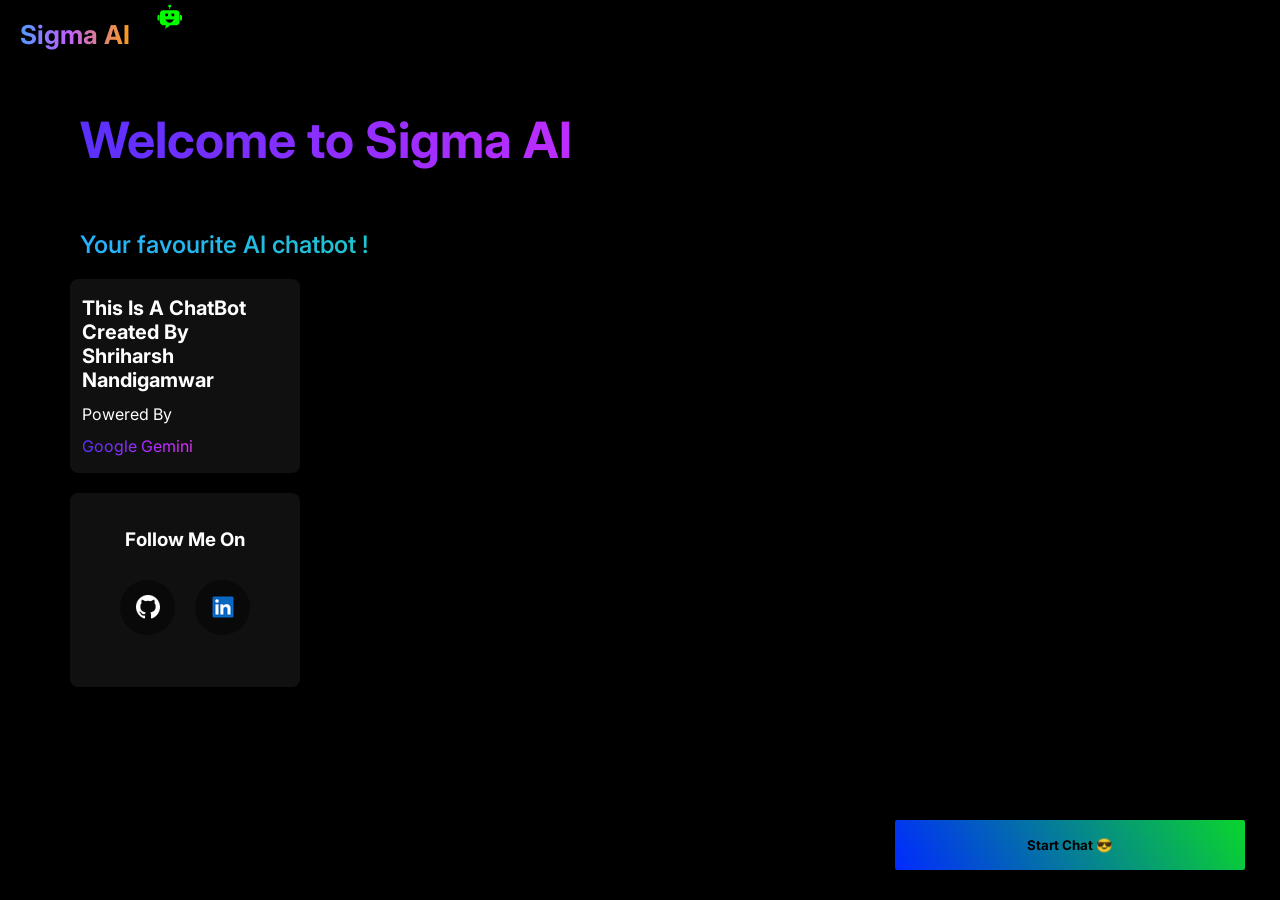
==== index.html @ 4eff1634 "index.html" ====
<!DOCTYPE html>
<html lang="en">
  <head>
    <meta charset="UTF-8" />
    <meta name="viewport" content="width=device-width,initial-scale=1.0" />
    <title>Sigma AI</title>
    <link rel="stylesheet" href="https://fonts.googleapis.com/css2?family=Material+Symbols+Outlined:opsz,wght,FILL,GRAD@48,400,0,0&family=Material+Symbols+Rounded:opsz,wght,FILL,GRAD@48,400,1,0" />
    <link rel="stylesheet" href="style.css" />
  </head>
  <body>
    <box1 class="AName">
      Sigma AI 
      </box1>
      <box2>
      <img src="img/Sigma AI.png" class="img">
      </box2>
      <h1 class="aTitle" style="translate: none; rotate: none; scale: none; transform: translate(0px, 0px); opacity: 1;">Welcome to Sigma AI  </h1>
    <h2 class="at" style="translate: none; rotate: none; scale: none; transform: translate(0px, 0px); opacity: 1;">Your favourite AI chatbot !</h2>
      <div class="card">
        <p class="heading">
          This is A ChatBot<br>
          Created By<br>
          Shriharsh Nandigamwar
        </p>
        <p>Powered By</p>
        <p class="g">Google Gemini</p>
      </div>
     <div class="card card2">
      <h3>Follow Me On</h3>
        <div class="icon">
          <a href="https://github.com/HarshNandigamwar" target="_blank">
             <img src="/img/GIt.png" alt="">
          </a>
          <a href="https://www.linkedin.com/in/shriharsh-nandigamwar-b106702b1?utm_source=share&utm_campaign=share_via&utm_content=profile&utm_medium=android_app" target="_blank">
          <img src="/img/li.png" alt="">
          </a>
        </div>
       </div>
    <button id="chatbot-toggler">
      <span><b>Start Chat 😎</b></span> 
       <span class="material-symbols-rounded">close</span> 
    </button>
    <div class="chatbot-popup">
          <div class="chat-header">
        <div class="header-info">
          <svg class="chatbot-logo" xmlns="http://www.w3.org/2000/svg" width="50" height="50" viewBox="0 0 1024 1024">
            <path
              d="M738.3 287.6H285.7c-59 0-106.8 47.8-106.8 106.8v303.1c0 59 47.8 106.8 106.8 106.8h81.5v111.1c0 .7.8 1.1 1.4.7l166.9-110.6 41.8-.8h117.4l43.6-.4c59 0 106.8-47.8 106.8-106.8V394.5c0-59-47.8-106.9-106.8-106.9zM351.7 448.2c0-29.5 23.9-53.5 53.5-53.5s53.5 23.9 53.5 53.5-23.9 53.5-53.5 53.5-53.5-23.9-53.5-53.5zm157.9 267.1c-67.8 0-123.8-47.5-132.3-109h264.6c-8.6 61.5-64.5 109-132.3 109zm110-213.7c-29.5 0-53.5-23.9-53.5-53.5s23.9-53.5 53.5-53.5 53.5 23.9 53.5 53.5-23.9 53.5-53.5 53.5zM867.2 644.5V453.1h26.5c19.4 0 35.1 15.7 35.1 35.1v121.1c0 19.4-15.7 35.1-35.1 35.1h-26.5zM95.2 609.4V488.2c0-19.4 15.7-35.1 35.1-35.1h26.5v191.3h-26.5c-19.4 0-35.1-15.7-35.1-35.1zM561.5 149.6c0 23.4-15.6 43.3-36.9 49.7v44.9h-30v-44.9c-21.4-6.5-36.9-26.3-36.9-49.7 0-28.6 23.3-51.9 51.9-51.9s51.9 23.3 51.9 51.9z"
            />
          </svg>
          <h2 class="logo-text">Sigma AI 😎</h2>
        </div>
        <button id="close-chatbot" class="material-symbols-rounded">keyboard_arrow_down</button>
      </div>
           <div class="chat-body">
        <div class="message bot-message">
          <svg class="bot-avatar" xmlns="http://www.w3.org/2000/svg" width="50" height="50" viewBox="0 0 1024 1024">
            <path
              d="M738.3 287.6H285.7c-59 0-106.8 47.8-106.8 106.8v303.1c0 59 47.8 106.8 106.8 106.8h81.5v111.1c0 .7.8 1.1 1.4.7l166.9-110.6 41.8-.8h117.4l43.6-.4c59 0 106.8-47.8 106.8-106.8V394.5c0-59-47.8-106.9-106.8-106.9zM351.7 448.2c0-29.5 23.9-53.5 53.5-53.5s53.5 23.9 53.5 53.5-23.9 53.5-53.5 53.5-53.5-23.9-53.5-53.5zm157.9 267.1c-67.8 0-123.8-47.5-132.3-109h264.6c-8.6 61.5-64.5 109-132.3 109zm110-213.7c-29.5 0-53.5-23.9-53.5-53.5s23.9-53.5 53.5-53.5 53.5 23.9 53.5 53.5-23.9 53.5-53.5 53.5zM867.2 644.5V453.1h26.5c19.4 0 35.1 15.7 35.1 35.1v121.1c0 19.4-15.7 35.1-35.1 35.1h-26.5zM95.2 609.4V488.2c0-19.4 15.7-35.1 35.1-35.1h26.5v191.3h-26.5c-19.4 0-35.1-15.7-35.1-35.1zM561.5 149.6c0 23.4-15.6 43.3-36.9 49.7v44.9h-30v-44.9c-21.4-6.5-36.9-26.3-36.9-49.7 0-28.6 23.3-51.9 51.9-51.9s51.9 23.3 51.9 51.9z"
            />
          </svg>
                <div class="message-text"> Hey there  <br /> How can I help you today? </div>
        </div>
      </div>
          <div class="chat-footer">
        <form action="#" class="chat-form">
          <textarea placeholder="Message  -.-" class="message-input" required></textarea>
          <div class="chat-controls">
            <button type="button" id="emoji-picker" class="material-symbols-outlined">sentiment_satisfied</button>
            <div class="file-upload-wrapper">
              <input type="file" accept="image/*" id="file-input" hidden />
              <img src="#" />
              <button type="button" id="file-upload" class="material-symbols-rounded">attach_file</button>
              <button type="button" id="file-cancel" class="material-symbols-rounded">close</button>
            </div>
            <button type="submit" id="send-message" class="material-symbols-rounded">arrow_upward</button>
          </div>
        </form>
      </div>
    </div>
       <script src="https://cdn.jsdelivr.net/npm/emoji-mart@latest/dist/browser.js"></script>
       <script src="script.js"></script>
    </body>
  </html>
---- style.css ----
/* Importing Google Fonts - Inter */
@import url('https://fonts.googleapis.com/css2?family=Inter:opsz,wght@14..32,100..900&display=swap');
* {
  margin: 0;
  padding: 0;
  box-sizing: border-box;
  font-family: "Inter", sans-serif;
}
div {
  display: block;
  unicode-bidi: isolate;
}

body {
  width: 100%;
  min-height: 100vh;
  color: white;
  background-color: rgb(0, 0, 0);
  
}
.AName{
font-size: 26px;
    font-weight: 700;
    background: linear-gradient(90deg, #28b0ff, #bf5fff, orange);
    -webkit-background-clip: text;
    background-clip: text;
    -webkit-text-fill-color: transparent;
    padding: 0 0 0 20px;
}
.aTitle {
  margin-top: 60px;
  margin-left: 80px;
  justify-content: center;
  font-size: 50px;
  background: linear-gradient(90deg, #5930ff, #d52cff, orange);
  -webkit-background-clip: text;
  background-clip: text;
  -webkit-text-fill-color: transparent;
}
.g{
  background: linear-gradient(90deg, #5930ff, #d52cff, rgb(238, 147, 1));
  -webkit-background-clip: text;
  background-clip: text;
  -webkit-text-fill-color: transparent;
}
.at {
  justify-content: center;
  margin-top: 60px;
  margin-left: 80px;
  font-weight: 550;
  background: linear-gradient(90deg, #28b0ff, #0f3);
  -webkit-background-clip: text;
  background-clip: text;
  -webkit-text-fill-color: transparent;
}
.card {
  margin-left: 70px;
  margin-top: 20px;
  position:none;
  width: 230px;
  height: 194px;
  background-color: #131212e6;
  display: flex;
  flex-direction: column;
  justify-content: end;
  padding: 12px;
  gap: 12px;
  border-radius: 8px;
  cursor: pointer;
  color: #fff;
  justify-content: center;
  transition: all 0.2s linear;
}
.card:hover{
  box-shadow: 0px 0px 80px  orange;
  transform: scale(1.2);
}
.heading {
  font-size: 20px;
  text-transform: capitalize;
  font-weight: 700;
}
.card2 {
  margin-top: 20px;
  display: flex;
  text-align: center;
  justify-content: center;
  align-items: center;
  transition: all 0.2s linear;
}
.icon{
  border-radius: 5px;
  display: flex;
  justify-content: center;
  align-items: center;
  height: 10vh;
  width: 20vh;
}
.card2:hover{
  box-shadow: 0px 0px 80px rgb(0, 0, 233);
  transform: scale(1.2);
}
a{
  height:55px;
  width: 55px;
  background-color: rgba(0, 0, 0, 0.457);
  border-radius: 50px;
  text-align: center;
  margin: 10px;
  line-height: 10px;
}
a img{
  margin-top: 15px;
  transition: all 0.3s linear;
} 
a:hover img{
  box-shadow: 2px white;
  transform: scale(1.3);
}
a:hover{
  box-shadow:0 0 80px rgb(255, 255, 255);
}
#chatbot-toggler {
  position:fixed;
  bottom: 30px;
  right: 35px;
  border:none;
  height: 50px;
  width: 350px;
  margin-left: 20px;
  display: flex;
  cursor: pointer;
  align-items: center;
  justify-content: center;
  border-radius: 2px;
  background: linear-gradient(60deg,rgb(0, 42, 255), rgb(10, 213, 44));
  transition: all 0.4s ease;
} 
#chatbot-toggler:hover
{
  box-shadow: 0 0 80px rgb(17, 248, 0);
  transform: scale(1.2);
}
 
 #chatbot-toggler span {
  color: #000000;
  position: absolute;
} 
 #chatbot-toggler span:last-child,
body.show-chatbot #chatbot-toggler span:first-child {
  opacity: 0;
}
body.show-chatbot #chatbot-toggler span:last-child {
  opacity: 1;
} 
.chatbot-popup {
  position:fixed;
  right: 35px;
  bottom: 90px;
  width: 420px;
   overflow: hidden;  
  background-color: #000000;
  border-radius: 10px;
  opacity: 0;
  pointer-events: none;
  transform: scale(0.5);
  transform-origin: bottom right;
  transition: all 0.3s ease;
}
body.show-chatbot .chatbot-popup {
  opacity: 1;
  pointer-events: auto;
  transform: scale(1);
}
.chat-header {
  display: flex;
  align-items: center;
  border-radius: 10px;
  padding: 15px 22px;
  background: linear-gradient(60deg,rgb(2, 44, 255), rgb(255, 3, 53));
  justify-content: space-between;
}
.chat-header .header-info {
  display: flex;
  gap: 10px;
  align-items: center;
}
.header-info .chatbot-logo {
  width: 35px;
  height: 35px;
  padding: 6px;
  fill: #00f735;
  flex-shrink: 0;
  background: #000000;
  border-radius: 30%;
}
.header-info .logo-text {
  color:rgb(38, 255, 0);
  font-weight: 600;
  font-size: 1.31rem;
  letter-spacing: 0.02rem;
}
.chat-header #close-chatbot {
  border: none;
  color: #ffffff;
  height: 40px;
  width: 40px;
  font-size: 1.9rem;
  margin-right: -10px;
  padding-top: 2px;
  cursor: pointer;
  border-radius: 50%;
  background: none;
  transition: 0.2s ease;
}
.chat-header #close-chatbot:hover {
  background: #ff0000;
}
.chat-body {
  padding: 25px 22px;
  gap: 20px;
  display: flex;
  height: 460px;
  overflow-y: auto;
  margin-bottom: 82px;
  flex-direction: column;
  scrollbar-width: thin;
  scrollbar-color: #ccccf5 transparent;
}
.chat-body,
.chat-form .message-input:hover {
  scrollbar-color: #ccccf5 transparent;
}
.chat-body .message {
  display: flex;
  gap: 11px;
  align-items: center;
}
.chat-body .message .bot-avatar {
  width: 35px;
  height: 35px;
  padding: 6px;
  fill: #04fb00;
  flex-shrink: 0;
  margin-bottom: 2px;
  align-self: flex-end;
  border-radius: 50%;
  background: #000000;
  
}

.chat-body .message .message-text {
  padding: 12px 16px;
  max-width: 75%;
  color: #ffffff;
  font-size: 0.95rem;
}
.chat-body .bot-message.thinking .message-text {
  padding: 2px 16px;
}
.chat-body .bot-message .message-text {
  background: #353737;
  border-radius: 13px 13px 13px 3px;
}
.chat-body .user-message {
  flex-direction: column;
  align-items: flex-end;
}
.chat-body .user-message .message-text {
  color: #fff;
  background: #5350C4;
  border-radius: 13px 13px 3px 13px;
}
.chat-body .user-message .attachment {
  width: 50%;
  margin-top: -7px;
  border-radius: 13px 3px 13px 13px;
}
.chat-body .bot-message .thinking-indicator {
  display: flex;
  gap: 4px;
  padding-block: 15px;
}
.chat-body .bot-message .thinking-indicator .dot {
  height: 7px;
  width: 7px;
  opacity: 0.7;
  border-radius: 50%;
  background: #00fe3b;
  animation: dotPulse 1.8s ease-in-out infinite;
}
.chat-body .bot-message .thinking-indicator .dot:nth-child(1) {
  animation-delay: 0.2s;
}
.chat-body .bot-message .thinking-indicator .dot:nth-child(2) {
  animation-delay: 0.3s;
}
.chat-body .bot-message .thinking-indicator .dot:nth-child(3) {
  animation-delay: 0.4s;
}
@keyframes dotPulse {
  0%,
  44% {
    transform: translateY(0);
  }
  28% {
    opacity: 0.4;
    transform: translateY(-4px);
  }
  44% {
    opacity: 0.2;
  }
}
.chat-footer {
  position: absolute;
  bottom: 0;
  width: 100%;
  background: linear-gradient(60deg, rgb(255, 0, 51),rgb(0, 42, 255));
  padding: 15px 22px 20px;
}
.chat-footer .chat-form {
  display: flex;
  align-items: center;
  position: relative;
  background: #ffffff;
  border-radius: 32px;
  outline: 1px solid #ffffff;
  box-shadow: 0 0 8px rgba(0, 0, 0, 0.06);
  transition: 0s ease, border-radius 0s;
}
.chat-form:focus-within {
  outline: 2px solid #2a25b3;
}
.chat-form .message-input {
  width: 100%;
  height: 47px;
  outline: none;
  resize: none;
  border: none;
  max-height: 180px;
  scrollbar-width: thin;
  border-radius: inherit;
  font-size: 0.95rem;
  padding: 14px 0 12px 18px;
  scrollbar-color: transparent transparent;
}
.chat-form .chat-controls {
  gap: 3px;
  height: 47px;
  display: flex;
  padding-right: 6px;
  align-items: center;
  align-self: flex-end;
}
.chat-form .chat-controls button {
  height: 35px;
  width: 35px;
  border: none;
  cursor: pointer;
  color: #000000;
  border-radius: 50%;
  font-size: 1.15rem;
  background: none;
  transition: 0.2s ease;
}
.chat-form .chat-controls button:hover,
body.show-emoji-picker .chat-controls #emoji-picker {
  color: #3d39ac;
  background: #f1f1ff;
}
.chat-form .chat-controls #send-message {
  color: #fff;
  display: none;
  background: #5350C4;
}
.chat-form .chat-controls #send-message:hover {
  background: #00ff1a;
}
.chat-form .message-input:valid~.chat-controls #send-message {
  display: block;
}
.chat-form .file-upload-wrapper {
  position: relative;
  height: 35px;
  width: 35px;
}
.chat-form .file-upload-wrapper :where(button, img) {
  position: absolute;
}
.chat-form .file-upload-wrapper img {
  height: 100%;
  width: 100%;
  object-fit: cover;
  border-radius: 50%;
}
.chat-form .file-upload-wrapper #file-cancel {
  color: #ff0000;
  background: #fff;
}
.chat-form .file-upload-wrapper :where(img, #file-cancel),
.chat-form .file-upload-wrapper.file-uploaded #file-upload {
  display: none;
}
.chat-form .file-upload-wrapper.file-uploaded img,
.chat-form .file-upload-wrapper.file-uploaded:hover #file-cancel {
  display: block;
}
em-emoji-picker {
  position: absolute;
  left: 50%;
  top: -337px;
  width: 100%;
  max-width: 350px;
  visibility: hidden;
  max-height: 330px;
  transform: translateX(-50%);
}
body.show-emoji-picker em-emoji-picker {
  visibility: visible;
}
/* Responsive media query for mobile screens */
@media (max-width: 520px) {
  #chatbot-toggler {
    right: 20px;
    bottom: 20px;
  }
  .chatbot-popup {
    right: 0;
    bottom: 0;
    height: 100%;
    border-radius: 0;
    width: 100%;
  }
  .chatbot-popup .chat-header {
    padding: 12px 15px;
  }
  .chat-body {
    height: calc(90% - 55px);
    padding: 25px 15px;
  }
  .chat-footer {
    padding: 10px 15px 15px;
  }
  .chat-form .file-upload-wrapper.file-uploaded #file-cancel {
    opacity: 0;
  }
}
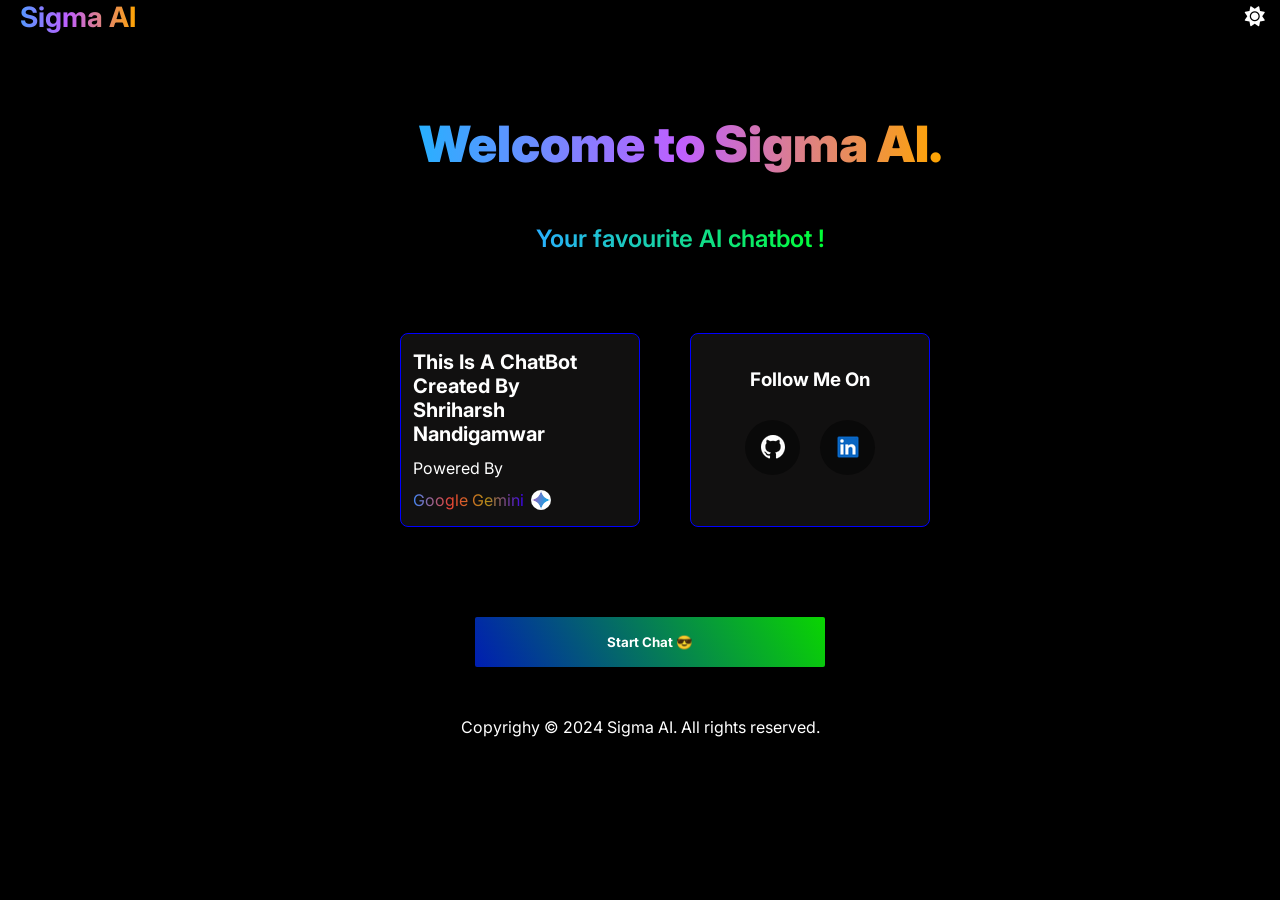
==== commit 2ba2e2ab: "Sigma AI V-2 better style" ====
--- a/index.html
+++ b/index.html
@@ -1,84 +1,165 @@
-<!DOCTYPE html>
-<html lang="en">
-  <head>
-    <meta charset="UTF-8" />
-    <meta name="viewport" content="width=device-width,initial-scale=1.0" />
-    <title>Sigma AI</title>
-    <link rel="stylesheet" href="https://fonts.googleapis.com/css2?family=Material+Symbols+Outlined:opsz,wght,FILL,GRAD@48,400,0,0&family=Material+Symbols+Rounded:opsz,wght,FILL,GRAD@48,400,1,0" />
-    <link rel="stylesheet" href="style.css" />
-  </head>
-  <body>
-    <box1 class="AName">
-      Sigma AI 
-      </box1>
-      <box2>
-      <img src="img/Sigma AI.png" class="img">
-      </box2>
-      <h1 class="aTitle" style="translate: none; rotate: none; scale: none; transform: translate(0px, 0px); opacity: 1;">Welcome to Sigma AI  </h1>
-    <h2 class="at" style="translate: none; rotate: none; scale: none; transform: translate(0px, 0px); opacity: 1;">Your favourite AI chatbot !</h2>
-      <div class="card">
-        <p class="heading">
-          This is A ChatBot<br>
-          Created By<br>
-          Shriharsh Nandigamwar
-        </p>
-        <p>Powered By</p>
-        <p class="g">Google Gemini</p>
-      </div>
-     <div class="card card2">
-      <h3>Follow Me On</h3>
-        <div class="icon">
-          <a href="https://github.com/HarshNandigamwar" target="_blank">
-             <img src="/img/GIt.png" alt="">
-          </a>
-          <a href="https://www.linkedin.com/in/shriharsh-nandigamwar-b106702b1?utm_source=share&utm_campaign=share_via&utm_content=profile&utm_medium=android_app" target="_blank">
-          <img src="/img/li.png" alt="">
-          </a>
-        </div>
-       </div>
-    <button id="chatbot-toggler">
-      <span><b>Start Chat 😎</b></span> 
-       <span class="material-symbols-rounded">close</span> 
-    </button>
-    <div class="chatbot-popup">
-          <div class="chat-header">
-        <div class="header-info">
-          <svg class="chatbot-logo" xmlns="http://www.w3.org/2000/svg" width="50" height="50" viewBox="0 0 1024 1024">
-            <path
-              d="M738.3 287.6H285.7c-59 0-106.8 47.8-106.8 106.8v303.1c0 59 47.8 106.8 106.8 106.8h81.5v111.1c0 .7.8 1.1 1.4.7l166.9-110.6 41.8-.8h117.4l43.6-.4c59 0 106.8-47.8 106.8-106.8V394.5c0-59-47.8-106.9-106.8-106.9zM351.7 448.2c0-29.5 23.9-53.5 53.5-53.5s53.5 23.9 53.5 53.5-23.9 53.5-53.5 53.5-53.5-23.9-53.5-53.5zm157.9 267.1c-67.8 0-123.8-47.5-132.3-109h264.6c-8.6 61.5-64.5 109-132.3 109zm110-213.7c-29.5 0-53.5-23.9-53.5-53.5s23.9-53.5 53.5-53.5 53.5 23.9 53.5 53.5-23.9 53.5-53.5 53.5zM867.2 644.5V453.1h26.5c19.4 0 35.1 15.7 35.1 35.1v121.1c0 19.4-15.7 35.1-35.1 35.1h-26.5zM95.2 609.4V488.2c0-19.4 15.7-35.1 35.1-35.1h26.5v191.3h-26.5c-19.4 0-35.1-15.7-35.1-35.1zM561.5 149.6c0 23.4-15.6 43.3-36.9 49.7v44.9h-30v-44.9c-21.4-6.5-36.9-26.3-36.9-49.7 0-28.6 23.3-51.9 51.9-51.9s51.9 23.3 51.9 51.9z"
-            />
-          </svg>
-          <h2 class="logo-text">Sigma AI 😎</h2>
-        </div>
-        <button id="close-chatbot" class="material-symbols-rounded">keyboard_arrow_down</button>
-      </div>
-           <div class="chat-body">
-        <div class="message bot-message">
-          <svg class="bot-avatar" xmlns="http://www.w3.org/2000/svg" width="50" height="50" viewBox="0 0 1024 1024">
-            <path
-              d="M738.3 287.6H285.7c-59 0-106.8 47.8-106.8 106.8v303.1c0 59 47.8 106.8 106.8 106.8h81.5v111.1c0 .7.8 1.1 1.4.7l166.9-110.6 41.8-.8h117.4l43.6-.4c59 0 106.8-47.8 106.8-106.8V394.5c0-59-47.8-106.9-106.8-106.9zM351.7 448.2c0-29.5 23.9-53.5 53.5-53.5s53.5 23.9 53.5 53.5-23.9 53.5-53.5 53.5-53.5-23.9-53.5-53.5zm157.9 267.1c-67.8 0-123.8-47.5-132.3-109h264.6c-8.6 61.5-64.5 109-132.3 109zm110-213.7c-29.5 0-53.5-23.9-53.5-53.5s23.9-53.5 53.5-53.5 53.5 23.9 53.5 53.5-23.9 53.5-53.5 53.5zM867.2 644.5V453.1h26.5c19.4 0 35.1 15.7 35.1 35.1v121.1c0 19.4-15.7 35.1-35.1 35.1h-26.5zM95.2 609.4V488.2c0-19.4 15.7-35.1 35.1-35.1h26.5v191.3h-26.5c-19.4 0-35.1-15.7-35.1-35.1zM561.5 149.6c0 23.4-15.6 43.3-36.9 49.7v44.9h-30v-44.9c-21.4-6.5-36.9-26.3-36.9-49.7 0-28.6 23.3-51.9 51.9-51.9s51.9 23.3 51.9 51.9z"
-            />
-          </svg>
-                <div class="message-text"> Hey there  <br /> How can I help you today? </div>
-        </div>
-      </div>
-          <div class="chat-footer">
-        <form action="#" class="chat-form">
-          <textarea placeholder="Message  -.-" class="message-input" required></textarea>
-          <div class="chat-controls">
-            <button type="button" id="emoji-picker" class="material-symbols-outlined">sentiment_satisfied</button>
-            <div class="file-upload-wrapper">
-              <input type="file" accept="image/*" id="file-input" hidden />
-              <img src="#" />
-              <button type="button" id="file-upload" class="material-symbols-rounded">attach_file</button>
-              <button type="button" id="file-cancel" class="material-symbols-rounded">close</button>
-            </div>
-            <button type="submit" id="send-message" class="material-symbols-rounded">arrow_upward</button>
-          </div>
-        </form>
-      </div>
-    </div>
-       <script src="https://cdn.jsdelivr.net/npm/emoji-mart@latest/dist/browser.js"></script>
-       <script src="script.js"></script>
-    </body>
-  </html>
+<!DOCTYPE html>
+
+<html lang="en">
+  <head>
+    <meta charset="UTF-8" />
+    <meta name="viewport" content="width=device-width, initial-scale=1.0" />
+    <title>Sigma AI</title>
+    <!-- Linking Google fonts for icons -->
+    <link
+      rel="stylesheet"
+      href="https://fonts.googleapis.com/css2?family=Material+Symbols+Outlined:opsz,wght,FILL,GRAD@48,400,0,0&family=Material+Symbols+Rounded:opsz,wght,FILL,GRAD@48,400,1,0"
+    />
+    <link
+      rel="stylesheet"
+      href="https://cdnjs.cloudflare.com/ajax/libs/font-awesome/6.7.2/css/all.min.css"
+    />
+    <link rel="stylesheet" href="style.css" />
+  </head>
+  <body>
+    <div class="head">
+      <box1 class="AName"> Sigma AI </box1>
+      <div class="themes">
+        <button id="mode">
+          <div class="mode-icon1">
+            <i class="fa-solid fa-sun"></i>
+          </div>
+          <div class="mode-icon2">
+            <i class="fa-solid fa-moon"></i>
+          </div>
+        </button>
+      </div>
+    </div>
+
+    <div class="d1"><h1 class="aTitle">Welcome to Sigma AI.</h1></div>
+
+    <div class="d2"><h2 class="at">Your favourite AI chatbot !</h2></div>
+
+    <div class="main">
+      <div class="card1">
+        <p class="heading">
+          This is A ChatBot<br />
+          Created By<br />
+          Shriharsh Nandigamwar
+        </p>
+        <p>Powered By</p>
+        <div class="g1">
+          <p class="g">Google Gemini</p>
+          <img class="Gimg" src="./img/Gemini img.jpg" alt=" Gemini img" />
+        </div>
+      </div>
+
+      <div class="card1 card2">
+        <h3>Follow Me On</h3>
+        <div class="icon">
+          <a href="https://github.com/HarshNandigamwar" target="_blank">
+            <img src="/img/GIt.png" alt="" />
+          </a>
+          <a
+            href="https://www.linkedin.com/in/shriharsh-nandigamwar-b106702b1?utm_source=share&utm_campaign=share_via&utm_content=profile&utm_medium=android_app"
+            target="_blank"
+          >
+            <img src="/img/li.png" alt="" />
+          </a>
+        </div>
+      </div>
+    </div>
+
+    <div class="chatBtn">
+      <button id="chatbot-toggler">
+        <span><b>Start Chat 😎</b></span>
+        <span class="material-symbols-rounded">close</span>
+      </button>
+    </div>
+    <footer>Copyrighy &copy; 2024 Sigma AI. All rights reserved.</footer>
+
+    <div class="chatbot-popup">
+      <!-- Chatbot Header -->
+      <div class="chat-header">
+        <div class="header-info">
+          <svg
+            class="chatbot-logo"
+            xmlns="http://www.w3.org/2000/svg"
+            width="50"
+            height="50"
+            viewBox="0 0 1024 1024"
+          >
+            <path
+              d="M738.3 287.6H285.7c-59 0-106.8 47.8-106.8 106.8v303.1c0 59 47.8 106.8 106.8 106.8h81.5v111.1c0 .7.8 1.1 1.4.7l166.9-110.6 41.8-.8h117.4l43.6-.4c59 0 106.8-47.8 106.8-106.8V394.5c0-59-47.8-106.9-106.8-106.9zM351.7 448.2c0-29.5 23.9-53.5 53.5-53.5s53.5 23.9 53.5 53.5-23.9 53.5-53.5 53.5-53.5-23.9-53.5-53.5zm157.9 267.1c-67.8 0-123.8-47.5-132.3-109h264.6c-8.6 61.5-64.5 109-132.3 109zm110-213.7c-29.5 0-53.5-23.9-53.5-53.5s23.9-53.5 53.5-53.5 53.5 23.9 53.5 53.5-23.9 53.5-53.5 53.5zM867.2 644.5V453.1h26.5c19.4 0 35.1 15.7 35.1 35.1v121.1c0 19.4-15.7 35.1-35.1 35.1h-26.5zM95.2 609.4V488.2c0-19.4 15.7-35.1 35.1-35.1h26.5v191.3h-26.5c-19.4 0-35.1-15.7-35.1-35.1zM561.5 149.6c0 23.4-15.6 43.3-36.9 49.7v44.9h-30v-44.9c-21.4-6.5-36.9-26.3-36.9-49.7 0-28.6 23.3-51.9 51.9-51.9s51.9 23.3 51.9 51.9z"
+            />
+          </svg>
+          <h2 class="logo-text">Sigma AI 😎</h2>
+        </div>
+        <button id="close-chatbot" class="material-symbols-rounded">
+          keyboard_arrow_down
+        </button>
+      </div>
+      <!-- Chatbot Body -->
+      <div class="chat-body">
+        <div class="message bot-message">
+          <svg
+            class="bot-avatar"
+            xmlns="http://www.w3.org/2000/svg"
+            width="50"
+            height="50"
+            viewBox="0 0 1024 1024"
+          >
+            <path
+              d="M738.3 287.6H285.7c-59 0-106.8 47.8-106.8 106.8v303.1c0 59 47.8 106.8 106.8 106.8h81.5v111.1c0 .7.8 1.1 1.4.7l166.9-110.6 41.8-.8h117.4l43.6-.4c59 0 106.8-47.8 106.8-106.8V394.5c0-59-47.8-106.9-106.8-106.9zM351.7 448.2c0-29.5 23.9-53.5 53.5-53.5s53.5 23.9 53.5 53.5-23.9 53.5-53.5 53.5-53.5-23.9-53.5-53.5zm157.9 267.1c-67.8 0-123.8-47.5-132.3-109h264.6c-8.6 61.5-64.5 109-132.3 109zm110-213.7c-29.5 0-53.5-23.9-53.5-53.5s23.9-53.5 53.5-53.5 53.5 23.9 53.5 53.5-23.9 53.5-53.5 53.5zM867.2 644.5V453.1h26.5c19.4 0 35.1 15.7 35.1 35.1v121.1c0 19.4-15.7 35.1-35.1 35.1h-26.5zM95.2 609.4V488.2c0-19.4 15.7-35.1 35.1-35.1h26.5v191.3h-26.5c-19.4 0-35.1-15.7-35.1-35.1zM561.5 149.6c0 23.4-15.6 43.3-36.9 49.7v44.9h-30v-44.9c-21.4-6.5-36.9-26.3-36.9-49.7 0-28.6 23.3-51.9 51.9-51.9s51.9 23.3 51.9 51.9z"
+            />
+          </svg>
+          <!-- prettier-ignore -->
+          <div class="message-text"> Hey there  <br /> How can I help you today? </div>
+        </div>
+      </div>
+      <!-- Chatbot Footer -->
+      <div class="chat-footer">
+        <form action="#" class="chat-form">
+          <textarea
+            placeholder="Message  -.-"
+            class="message-input"
+            required
+          ></textarea>
+          <div class="chat-controls">
+            <button
+              type="button"
+              id="emoji-picker"
+              class="material-symbols-outlined"
+            >
+              sentiment_satisfied
+            </button>
+            <div class="file-upload-wrapper">
+              <input type="file" accept="image/*" id="file-input" hidden />
+              <img src="#" />
+              <button
+                type="button"
+                id="file-upload"
+                class="material-symbols-rounded"
+              >
+                attach_file
+              </button>
+              <button
+                type="button"
+                id="file-cancel"
+                class="material-symbols-rounded"
+              >
+                close
+              </button>
+            </div>
+            <button
+              type="submit"
+              id="send-message"
+              class="material-symbols-rounded"
+            >
+              arrow_upward
+            </button>
+          </div>
+        </form>
+      </div>
+    </div>
+    <!-- Linking Emoji Mart script for emoji picker -->
+    <script src="https://cdn.jsdelivr.net/npm/emoji-mart@latest/dist/browser.js"></script>
+    <!-- Linking custom script -->
+    <script src="script.js"></script>
+  </body>
+</html>
--- a/style.css
+++ b/style.css
@@ -1,447 +1,543 @@
-/* Importing Google Fonts - Inter */
-@import url('https://fonts.googleapis.com/css2?family=Inter:opsz,wght@14..32,100..900&display=swap');
-* {
-  margin: 0;
-  padding: 0;
-  box-sizing: border-box;
-  font-family: "Inter", sans-serif;
-}
-div {
-  display: block;
-  unicode-bidi: isolate;
-}
-
-body {
-  width: 100%;
-  min-height: 100vh;
-  color: white;
-  background-color: rgb(0, 0, 0);
-  
-}
-.AName{
-font-size: 26px;
-    font-weight: 700;
-    background: linear-gradient(90deg, #28b0ff, #bf5fff, orange);
-    -webkit-background-clip: text;
-    background-clip: text;
-    -webkit-text-fill-color: transparent;
-    padding: 0 0 0 20px;
-}
-.aTitle {
-  margin-top: 60px;
-  margin-left: 80px;
-  justify-content: center;
-  font-size: 50px;
-  background: linear-gradient(90deg, #5930ff, #d52cff, orange);
-  -webkit-background-clip: text;
-  background-clip: text;
-  -webkit-text-fill-color: transparent;
-}
-.g{
-  background: linear-gradient(90deg, #5930ff, #d52cff, rgb(238, 147, 1));
-  -webkit-background-clip: text;
-  background-clip: text;
-  -webkit-text-fill-color: transparent;
-}
-.at {
-  justify-content: center;
-  margin-top: 60px;
-  margin-left: 80px;
-  font-weight: 550;
-  background: linear-gradient(90deg, #28b0ff, #0f3);
-  -webkit-background-clip: text;
-  background-clip: text;
-  -webkit-text-fill-color: transparent;
-}
-.card {
-  margin-left: 70px;
-  margin-top: 20px;
-  position:none;
-  width: 230px;
-  height: 194px;
-  background-color: #131212e6;
-  display: flex;
-  flex-direction: column;
-  justify-content: end;
-  padding: 12px;
-  gap: 12px;
-  border-radius: 8px;
-  cursor: pointer;
-  color: #fff;
-  justify-content: center;
-  transition: all 0.2s linear;
-}
-.card:hover{
-  box-shadow: 0px 0px 80px  orange;
-  transform: scale(1.2);
-}
-.heading {
-  font-size: 20px;
-  text-transform: capitalize;
-  font-weight: 700;
-}
-.card2 {
-  margin-top: 20px;
-  display: flex;
-  text-align: center;
-  justify-content: center;
-  align-items: center;
-  transition: all 0.2s linear;
-}
-.icon{
-  border-radius: 5px;
-  display: flex;
-  justify-content: center;
-  align-items: center;
-  height: 10vh;
-  width: 20vh;
-}
-.card2:hover{
-  box-shadow: 0px 0px 80px rgb(0, 0, 233);
-  transform: scale(1.2);
-}
-a{
-  height:55px;
-  width: 55px;
-  background-color: rgba(0, 0, 0, 0.457);
-  border-radius: 50px;
-  text-align: center;
-  margin: 10px;
-  line-height: 10px;
-}
-a img{
-  margin-top: 15px;
-  transition: all 0.3s linear;
-} 
-a:hover img{
-  box-shadow: 2px white;
-  transform: scale(1.3);
-}
-a:hover{
-  box-shadow:0 0 80px rgb(255, 255, 255);
-}
-#chatbot-toggler {
-  position:fixed;
-  bottom: 30px;
-  right: 35px;
-  border:none;
-  height: 50px;
-  width: 350px;
-  margin-left: 20px;
-  display: flex;
-  cursor: pointer;
-  align-items: center;
-  justify-content: center;
-  border-radius: 2px;
-  background: linear-gradient(60deg,rgb(0, 42, 255), rgb(10, 213, 44));
-  transition: all 0.4s ease;
-} 
-#chatbot-toggler:hover
-{
-  box-shadow: 0 0 80px rgb(17, 248, 0);
-  transform: scale(1.2);
-}
- 
- #chatbot-toggler span {
-  color: #000000;
-  position: absolute;
-} 
- #chatbot-toggler span:last-child,
-body.show-chatbot #chatbot-toggler span:first-child {
-  opacity: 0;
-}
-body.show-chatbot #chatbot-toggler span:last-child {
-  opacity: 1;
-} 
-.chatbot-popup {
-  position:fixed;
-  right: 35px;
-  bottom: 90px;
-  width: 420px;
-   overflow: hidden;  
-  background-color: #000000;
-  border-radius: 10px;
-  opacity: 0;
-  pointer-events: none;
-  transform: scale(0.5);
-  transform-origin: bottom right;
-  transition: all 0.3s ease;
-}
-body.show-chatbot .chatbot-popup {
-  opacity: 1;
-  pointer-events: auto;
-  transform: scale(1);
-}
-.chat-header {
-  display: flex;
-  align-items: center;
-  border-radius: 10px;
-  padding: 15px 22px;
-  background: linear-gradient(60deg,rgb(2, 44, 255), rgb(255, 3, 53));
-  justify-content: space-between;
-}
-.chat-header .header-info {
-  display: flex;
-  gap: 10px;
-  align-items: center;
-}
-.header-info .chatbot-logo {
-  width: 35px;
-  height: 35px;
-  padding: 6px;
-  fill: #00f735;
-  flex-shrink: 0;
-  background: #000000;
-  border-radius: 30%;
-}
-.header-info .logo-text {
-  color:rgb(38, 255, 0);
-  font-weight: 600;
-  font-size: 1.31rem;
-  letter-spacing: 0.02rem;
-}
-.chat-header #close-chatbot {
-  border: none;
-  color: #ffffff;
-  height: 40px;
-  width: 40px;
-  font-size: 1.9rem;
-  margin-right: -10px;
-  padding-top: 2px;
-  cursor: pointer;
-  border-radius: 50%;
-  background: none;
-  transition: 0.2s ease;
-}
-.chat-header #close-chatbot:hover {
-  background: #ff0000;
-}
-.chat-body {
-  padding: 25px 22px;
-  gap: 20px;
-  display: flex;
-  height: 460px;
-  overflow-y: auto;
-  margin-bottom: 82px;
-  flex-direction: column;
-  scrollbar-width: thin;
-  scrollbar-color: #ccccf5 transparent;
-}
-.chat-body,
-.chat-form .message-input:hover {
-  scrollbar-color: #ccccf5 transparent;
-}
-.chat-body .message {
-  display: flex;
-  gap: 11px;
-  align-items: center;
-}
-.chat-body .message .bot-avatar {
-  width: 35px;
-  height: 35px;
-  padding: 6px;
-  fill: #04fb00;
-  flex-shrink: 0;
-  margin-bottom: 2px;
-  align-self: flex-end;
-  border-radius: 50%;
-  background: #000000;
-  
-}
-
-.chat-body .message .message-text {
-  padding: 12px 16px;
-  max-width: 75%;
-  color: #ffffff;
-  font-size: 0.95rem;
-}
-.chat-body .bot-message.thinking .message-text {
-  padding: 2px 16px;
-}
-.chat-body .bot-message .message-text {
-  background: #353737;
-  border-radius: 13px 13px 13px 3px;
-}
-.chat-body .user-message {
-  flex-direction: column;
-  align-items: flex-end;
-}
-.chat-body .user-message .message-text {
-  color: #fff;
-  background: #5350C4;
-  border-radius: 13px 13px 3px 13px;
-}
-.chat-body .user-message .attachment {
-  width: 50%;
-  margin-top: -7px;
-  border-radius: 13px 3px 13px 13px;
-}
-.chat-body .bot-message .thinking-indicator {
-  display: flex;
-  gap: 4px;
-  padding-block: 15px;
-}
-.chat-body .bot-message .thinking-indicator .dot {
-  height: 7px;
-  width: 7px;
-  opacity: 0.7;
-  border-radius: 50%;
-  background: #00fe3b;
-  animation: dotPulse 1.8s ease-in-out infinite;
-}
-.chat-body .bot-message .thinking-indicator .dot:nth-child(1) {
-  animation-delay: 0.2s;
-}
-.chat-body .bot-message .thinking-indicator .dot:nth-child(2) {
-  animation-delay: 0.3s;
-}
-.chat-body .bot-message .thinking-indicator .dot:nth-child(3) {
-  animation-delay: 0.4s;
-}
-@keyframes dotPulse {
-  0%,
-  44% {
-    transform: translateY(0);
-  }
-  28% {
-    opacity: 0.4;
-    transform: translateY(-4px);
-  }
-  44% {
-    opacity: 0.2;
-  }
-}
-.chat-footer {
-  position: absolute;
-  bottom: 0;
-  width: 100%;
-  background: linear-gradient(60deg, rgb(255, 0, 51),rgb(0, 42, 255));
-  padding: 15px 22px 20px;
-}
-.chat-footer .chat-form {
-  display: flex;
-  align-items: center;
-  position: relative;
-  background: #ffffff;
-  border-radius: 32px;
-  outline: 1px solid #ffffff;
-  box-shadow: 0 0 8px rgba(0, 0, 0, 0.06);
-  transition: 0s ease, border-radius 0s;
-}
-.chat-form:focus-within {
-  outline: 2px solid #2a25b3;
-}
-.chat-form .message-input {
-  width: 100%;
-  height: 47px;
-  outline: none;
-  resize: none;
-  border: none;
-  max-height: 180px;
-  scrollbar-width: thin;
-  border-radius: inherit;
-  font-size: 0.95rem;
-  padding: 14px 0 12px 18px;
-  scrollbar-color: transparent transparent;
-}
-.chat-form .chat-controls {
-  gap: 3px;
-  height: 47px;
-  display: flex;
-  padding-right: 6px;
-  align-items: center;
-  align-self: flex-end;
-}
-.chat-form .chat-controls button {
-  height: 35px;
-  width: 35px;
-  border: none;
-  cursor: pointer;
-  color: #000000;
-  border-radius: 50%;
-  font-size: 1.15rem;
-  background: none;
-  transition: 0.2s ease;
-}
-.chat-form .chat-controls button:hover,
-body.show-emoji-picker .chat-controls #emoji-picker {
-  color: #3d39ac;
-  background: #f1f1ff;
-}
-.chat-form .chat-controls #send-message {
-  color: #fff;
-  display: none;
-  background: #5350C4;
-}
-.chat-form .chat-controls #send-message:hover {
-  background: #00ff1a;
-}
-.chat-form .message-input:valid~.chat-controls #send-message {
-  display: block;
-}
-.chat-form .file-upload-wrapper {
-  position: relative;
-  height: 35px;
-  width: 35px;
-}
-.chat-form .file-upload-wrapper :where(button, img) {
-  position: absolute;
-}
-.chat-form .file-upload-wrapper img {
-  height: 100%;
-  width: 100%;
-  object-fit: cover;
-  border-radius: 50%;
-}
-.chat-form .file-upload-wrapper #file-cancel {
-  color: #ff0000;
-  background: #fff;
-}
-.chat-form .file-upload-wrapper :where(img, #file-cancel),
-.chat-form .file-upload-wrapper.file-uploaded #file-upload {
-  display: none;
-}
-.chat-form .file-upload-wrapper.file-uploaded img,
-.chat-form .file-upload-wrapper.file-uploaded:hover #file-cancel {
-  display: block;
-}
-em-emoji-picker {
-  position: absolute;
-  left: 50%;
-  top: -337px;
-  width: 100%;
-  max-width: 350px;
-  visibility: hidden;
-  max-height: 330px;
-  transform: translateX(-50%);
-}
-body.show-emoji-picker em-emoji-picker {
-  visibility: visible;
-}
-/* Responsive media query for mobile screens */
-@media (max-width: 520px) {
-  #chatbot-toggler {
-    right: 20px;
-    bottom: 20px;
-  }
-  .chatbot-popup {
-    right: 0;
-    bottom: 0;
-    height: 100%;
-    border-radius: 0;
-    width: 100%;
-  }
-  .chatbot-popup .chat-header {
-    padding: 12px 15px;
-  }
-  .chat-body {
-    height: calc(90% - 55px);
-    padding: 25px 15px;
-  }
-  .chat-footer {
-    padding: 10px 15px 15px;
-  }
-  .chat-form .file-upload-wrapper.file-uploaded #file-cancel {
-    opacity: 0;
-  }
-}+/* Importing Google Fonts - Inter */
+@import url("https://fonts.googleapis.com/css2?family=Inter:opsz,wght@14..32,100..900&display=swap");
+* {
+  margin: 0;
+  padding: 0;
+  box-sizing: border-box;
+  font-family: "Inter", sans-serif;
+}
+
+body {
+  width: 100%;
+  min-height: 100vh;
+  color: white;
+  background-color: black;
+}
+.head {
+  display: flex;
+  flex-direction: row;
+  justify-content: space-between;
+}
+.AName {
+  font-size: 28px;
+  font-weight: 700;
+  background: linear-gradient(90deg, #28b0ff, #bf5fff, orange);
+  -webkit-background-clip: text;
+  background-clip: text;
+  -webkit-text-fill-color: transparent;
+  padding: 0 0 0 20px;
+}
+#mode {
+  font-size: 20px;
+  color: rgb(255, 255, 255);
+  background-color: black;
+  border: none;
+}
+.themes {
+  margin-top: 5px;
+  justify-content: center;
+  align-items: center;
+  font-size: 20px;
+  margin-right: 15px;
+}
+.mode-icon1 {
+  display: block;
+}
+.mode-icon2 {
+  display: none;
+}
+.d1 {
+  display: flex;
+  flex-direction: row;
+  margin-top: 20px;
+  align-items: center;
+  justify-content: center;
+}
+.aTitle {
+  margin-top: 60px;
+  margin-left: 80px;
+  justify-content: center;
+  font-size: 50px;
+  font-weight: 900;
+  background: linear-gradient(90deg, #28b0ff, #bf5fff, orange);
+  -webkit-background-clip: text;
+  background-clip: text;
+  -webkit-text-fill-color: transparent;
+}
+.d2 {
+  display: flex;
+  flex-direction: row;
+  margin-top: 50px;
+  align-items: center;
+  justify-content: center;
+}
+.at {
+  justify-content: center;
+
+  margin-left: 80px;
+  font-weight: 600;
+  background: linear-gradient(90deg, #28b0ff, #0f3);
+  -webkit-background-clip: text;
+  background-clip: text;
+  -webkit-text-fill-color: transparent;
+}
+.g1 {
+  display: flex;
+  flex-direction: row;
+  width: 145px;
+}
+.g {
+  background: linear-gradient(90deg, #4285f4, #ea4335, #b38c17, #3800f1);
+  -webkit-background-clip: text;
+  background-clip: text;
+  -webkit-text-fill-color: transparent;
+}
+.Gimg {
+  margin-left: 7px;
+  border-radius: 50px;
+  height: 20px;
+  width: 20px;
+}
+.main {
+  display: flex;
+  flex-direction: row;
+  margin-top: 80px;
+  align-items: center;
+  justify-content: center;
+}
+.card1 {
+  margin-left: 50px;
+
+  position: none;
+  width: 240px;
+  height: 194px;
+  background-color: #131212e6;
+  display: flex;
+  flex-direction: column;
+  justify-content: end;
+  padding: 12px;
+  gap: 12px;
+  border-radius: 8px;
+  border: 1.5px solid blue;
+
+  color: #fff;
+  justify-content: center;
+  transition: all 0.2s linear;
+}
+.card1:hover {
+  box-shadow: 0px 0px 20px blue;
+}
+.heading {
+  font-size: 20px;
+  text-transform: capitalize;
+  font-weight: 700;
+}
+.card2 {
+  display: flex;
+  text-align: center;
+  justify-content: center;
+  align-items: center;
+  transition: all 0.2s linear;
+}
+.icon {
+  border-radius: 5px;
+  display: flex;
+  justify-content: center;
+  align-items: center;
+  height: 10vh;
+  width: 20vh;
+}
+.card2:hover {
+  box-shadow: 0px 0px 20px blue;
+}
+a {
+  height: 55px;
+  width: 55px;
+  background-color: rgba(0, 0, 0, 0.457);
+  border-radius: 50px;
+  text-align: center;
+  margin: 10px;
+  line-height: 10px;
+}
+a img {
+  margin-top: 15px;
+  transition: all 0.3s linear;
+}
+a:hover img {
+  box-shadow: 2px white;
+  transform: scale(1.3);
+}
+a:hover {
+  box-shadow: 0 0 20px rgb(255, 255, 255);
+}
+.chatBtn {
+  margin-top: 90px;
+  display: flex;
+  flex-direction: row;
+  justify-content: center;
+  align-items: center;
+  height: auto;
+  width: auto;
+}
+
+#chatbot-toggler {
+  bottom: 30px;
+  right: 35px;
+  border: none;
+  height: 50px;
+  width: 350px;
+  margin-left: 20px;
+  display: flex;
+  cursor: pointer;
+  align-items: center;
+  justify-content: center;
+  border-radius: 2px;
+  background: linear-gradient(
+    60deg,
+    rgba(0, 42, 255, 0.699),
+    rgb(10, 213, 0.699)
+  );
+  transition: all 0.2s ease;
+}
+#chatbot-toggler:hover {
+  box-shadow: 0 0 0 3px rgb(103, 0, 248);
+}
+footer {
+  margin-top: 50px;
+  position: static;
+  display: flex;
+  align-items: center;
+
+  justify-content: center;
+  align-items: center;
+}
+#chatbot-toggler span {
+  color: #ffffff;
+  position: absolute;
+}
+#chatbot-toggler span:last-child,
+body.show-chatbot #chatbot-toggler span:first-child {
+  opacity: 0;
+}
+body.show-chatbot #chatbot-toggler span:last-child {
+  opacity: 1;
+}
+.chatbot-popup {
+  position: fixed;
+  bottom: 50px;
+  height: 690px;
+
+  width: 100%;
+  overflow: hidden;
+  background-color: #131212;
+  border-radius: 10px;
+  opacity: 0;
+  pointer-events: none;
+  transform: scale(0.5);
+  transform-origin: center;
+  transition: all 0.3s ease;
+}
+body.show-chatbot .chatbot-popup {
+  opacity: 1;
+  pointer-events: auto;
+  transform: scale(1);
+}
+.chat-header {
+  display: flex;
+  align-items: center;
+  border-radius: 10px;
+  padding: 15px 22px;
+  background: linear-gradient(60deg, rgb(2, 44, 255), rgb(255, 3, 53));
+  justify-content: space-between;
+}
+.chat-header .header-info {
+  display: flex;
+  gap: 10px;
+  align-items: center;
+}
+.header-info .chatbot-logo {
+  width: 35px;
+  height: 35px;
+  padding: 6px;
+  fill: #00f735;
+  flex-shrink: 0;
+  background: #000000;
+  border-radius: 30%;
+}
+.header-info .logo-text {
+  color: rgb(38, 255, 0);
+  font-weight: 600;
+  font-size: 1.31rem;
+  letter-spacing: 0.02rem;
+}
+.chat-header #close-chatbot {
+  border: none;
+  color: #ffffff;
+  height: 40px;
+  width: 40px;
+  font-size: 1.9rem;
+  margin-right: -10px;
+  padding-top: 2px;
+  cursor: pointer;
+  border-radius: 50%;
+  background: none;
+  transition: 0.2s ease;
+}
+.chat-header #close-chatbot:hover {
+  background: #000000;
+}
+.chat-body {
+  padding: 25px 22px;
+  gap: 20px;
+  display: flex;
+  height: 498px;
+  overflow-y: auto;
+  margin-bottom: 82px;
+  flex-direction: column;
+  scrollbar-width: thin;
+  scrollbar-color: #0202d2 transparent;
+}
+.chat-body,
+.chat-form .message-input:hover {
+  scrollbar-color: #0606c8 transparent;
+}
+.chat-body .message {
+  display: flex;
+  gap: 11px;
+  align-items: center;
+}
+.chat-body .message .bot-avatar {
+  width: 35px;
+  height: 35px;
+  padding: 6px;
+  fill: #04fb00;
+  flex-shrink: 0;
+  margin-bottom: 2px;
+  align-self: flex-end;
+  border-radius: 50%;
+  background: #000000;
+}
+
+.chat-body .message .message-text {
+  padding: 12px 16px;
+  max-width: 75%;
+  color: #ffffff;
+  font-size: 0.95rem;
+}
+.chat-body .bot-message.thinking .message-text {
+  padding: 2px 16px;
+}
+.chat-body .bot-message .message-text {
+  background: #353737;
+  border-radius: 13px 13px 13px 3px;
+}
+.chat-body .user-message {
+  flex-direction: column;
+  align-items: flex-end;
+}
+.chat-body .user-message .message-text {
+  color: #fff;
+  background: #5350c4;
+  border-radius: 13px 13px 3px 13px;
+}
+.chat-body .user-message .attachment {
+  width: 50%;
+  margin-top: -7px;
+  border-radius: 13px 3px 13px 13px;
+}
+.chat-body .bot-message .thinking-indicator {
+  display: flex;
+  gap: 4px;
+  padding-block: 15px;
+}
+.chat-body .bot-message .thinking-indicator .dot {
+  height: 7px;
+  width: 7px;
+  opacity: 0.7;
+  border-radius: 50%;
+
+  background: rgb(0, 255, 30);
+
+  animation: dotPulse 1.8s ease-in-out infinite;
+}
+.chat-body .bot-message .thinking-indicator .dot:nth-child(1) {
+  animation-delay: 0.2s;
+}
+.chat-body .bot-message .thinking-indicator .dot:nth-child(2) {
+  animation-delay: 0.3s;
+}
+.chat-body .bot-message .thinking-indicator .dot:nth-child(3) {
+  animation-delay: 0.4s;
+}
+@keyframes dotPulse {
+  0%,
+  44% {
+    transform: translateY(0);
+  }
+  28% {
+    opacity: 0.4;
+    transform: translateY(-4px);
+  }
+  44% {
+    opacity: 0.2;
+  }
+}
+.chat-footer {
+  position: absolute;
+
+  bottom: 0;
+
+  width: 100%;
+  background: linear-gradient(60deg, rgb(255, 0, 51), rgb(0, 42, 255));
+
+  padding: 15px 22px 20px;
+}
+.chat-footer .chat-form {
+  display: flex;
+  align-items: center;
+  position: relative;
+  background: #ffffff;
+  border-radius: 32px;
+  outline: 1px solid #ffffff;
+  box-shadow: 0 0 0 2px rgba(0, 0, 0, 0.929);
+  transition: 0s ease, border-radius 0s;
+}
+.chat-form:focus-within {
+  outline: 2px solid #2a25b3;
+}
+.chat-form .message-input {
+  width: 100%;
+  height: 47px;
+  outline: none;
+  resize: none;
+  border: none;
+  max-height: 180px;
+  scrollbar-width: thin;
+  border-radius: inherit;
+  font-size: 0.95rem;
+  padding: 14px 0 12px 18px;
+  scrollbar-color: transparent transparent;
+}
+.chat-form .chat-controls {
+  gap: 3px;
+  height: 47px;
+  display: flex;
+  padding-right: 6px;
+  align-items: center;
+  align-self: flex-end;
+}
+.chat-form .chat-controls button {
+  height: 35px;
+  width: 35px;
+  border: none;
+  cursor: pointer;
+  color: #000000;
+  border-radius: 50%;
+  font-size: 1.15rem;
+  background: none;
+  transition: 0.2s ease;
+}
+.chat-form .chat-controls button:hover,
+body.show-emoji-picker .chat-controls #emoji-picker {
+  color: #3d39ac;
+  background: #f1f1ff;
+}
+.chat-form .chat-controls #send-message {
+  color: #fff;
+  display: none;
+  background: #5350c4;
+}
+.chat-form .chat-controls #send-message:hover {
+  background: #00ff1a;
+}
+.chat-form .message-input:valid ~ .chat-controls #send-message {
+  display: block;
+}
+.chat-form .file-upload-wrapper {
+  position: relative;
+  height: 35px;
+  width: 35px;
+}
+.chat-form .file-upload-wrapper :where(button, img) {
+  position: absolute;
+}
+.chat-form .file-upload-wrapper img {
+  height: 100%;
+  width: 100%;
+  object-fit: cover;
+  border-radius: 50%;
+}
+.chat-form .file-upload-wrapper #file-cancel {
+  color: #ff0000;
+  background: #fff;
+}
+.chat-form .file-upload-wrapper :where(img, #file-cancel),
+.chat-form .file-upload-wrapper.file-uploaded #file-upload {
+  display: none;
+}
+.chat-form .file-upload-wrapper.file-uploaded img,
+.chat-form .file-upload-wrapper.file-uploaded:hover #file-cancel {
+  display: block;
+}
+em-emoji-picker {
+  position: absolute;
+  left: 50%;
+  top: -337px;
+  width: 100%;
+  max-width: 350px;
+  visibility: hidden;
+  max-height: 330px;
+  transform: translateX(-50%);
+}
+body.show-emoji-picker em-emoji-picker {
+  visibility: visible;
+}
+/* Responsive media query for mobile screens */
+@media (max-width: 520px) {
+  .AName {
+    display: flex;
+    margin-right: 10px;
+    justify-content: center;
+    align-items: center;
+  }
+
+  .d1 {
+    margin-top: -5px;
+  }
+  .d2 {
+    margin-right: 50px;
+  }
+  .Gimg {
+    height: 16px;
+    width: 16px;
+  }
+  .card1 {
+    margin-left: 20px;
+    height: 195px;
+    width: 160px;
+  }
+  #chatbot-toggler {
+    right: 20px;
+    bottom: 20px;
+  }
+  .chatbot-popup {
+    right: 0;
+    bottom: 0;
+    height: 100%;
+    border-radius: 0;
+    width: 100%;
+  }
+  .chatbot-popup .chat-header {
+    padding: 12px 15px;
+  }
+  .chat-body {
+    height: calc(90% - 55px);
+    padding: 25px 15px;
+  }
+  .chat-footer {
+    padding: 10px 15px 15px;
+  }
+  .chat-form .file-upload-wrapper.file-uploaded #file-cancel {
+    opacity: 0;
+  }
+}
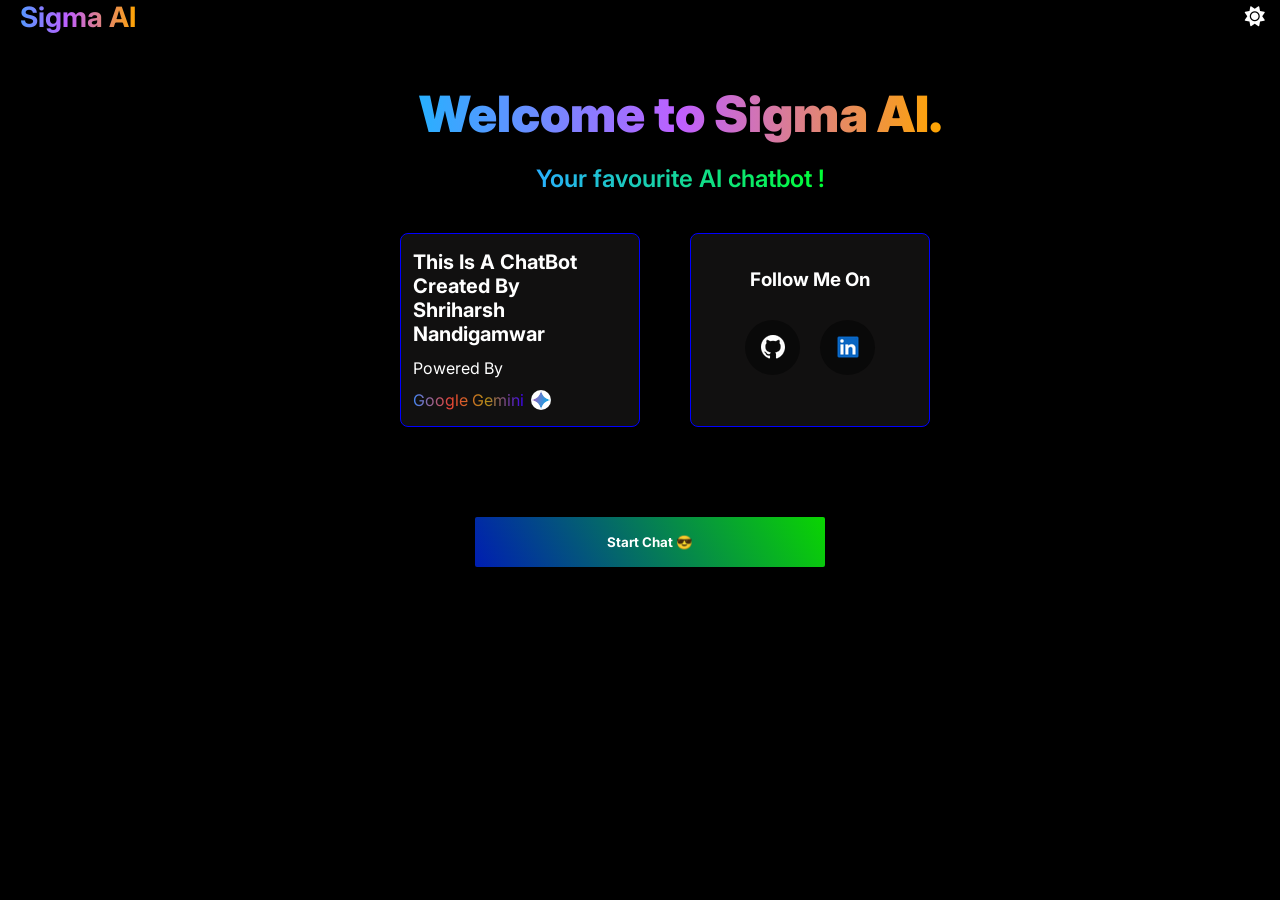
==== commit 03458fa7: "Fix sum error in  Responsive media" ====
--- a/index.html
+++ b/index.html
@@ -71,9 +71,7 @@
         <span class="material-symbols-rounded">close</span>
       </button>
     </div>
-    <footer>Copyrighy &copy; 2024 Sigma AI. All rights reserved.</footer>
-
-    <div class="chatbot-popup">
+     <div class="chatbot-popup">
       <!-- Chatbot Header -->
       <div class="chat-header">
         <div class="header-info">
--- a/style.css
+++ b/style.css
@@ -32,6 +32,7 @@
   color: rgb(255, 255, 255);
   background-color: black;
   border: none;
+  cursor: pointer;
 }
 .themes {
   margin-top: 5px;
@@ -54,7 +55,7 @@
   justify-content: center;
 }
 .aTitle {
-  margin-top: 60px;
+  margin-top: 30px;
   margin-left: 80px;
   justify-content: center;
   font-size: 50px;
@@ -67,13 +68,12 @@
 .d2 {
   display: flex;
   flex-direction: row;
-  margin-top: 50px;
+  margin-top: 20px;
   align-items: center;
   justify-content: center;
 }
 .at {
   justify-content: center;
-
   margin-left: 80px;
   font-weight: 600;
   background: linear-gradient(90deg, #28b0ff, #0f3);
@@ -101,13 +101,12 @@
 .main {
   display: flex;
   flex-direction: row;
-  margin-top: 80px;
+  margin-top: 40px;
   align-items: center;
   justify-content: center;
 }
 .card1 {
   margin-left: 50px;
-
   position: none;
   width: 240px;
   height: 194px;
@@ -202,15 +201,7 @@
 #chatbot-toggler:hover {
   box-shadow: 0 0 0 3px rgb(103, 0, 248);
 }
-footer {
-  margin-top: 50px;
-  position: static;
-  display: flex;
-  align-items: center;
 
-  justify-content: center;
-  align-items: center;
-}
 #chatbot-toggler span {
   color: #ffffff;
   position: absolute;
@@ -224,9 +215,8 @@
 }
 .chatbot-popup {
   position: fixed;
-  bottom: 50px;
-  height: 690px;
-
+  bottom: 0px;
+  height: 100%;
   width: 100%;
   overflow: hidden;
   background-color: #131212;
@@ -261,7 +251,7 @@
   padding: 6px;
   fill: #00f735;
   flex-shrink: 0;
-  background: #000000;
+  background: #000;
   border-radius: 30%;
 }
 .header-info .logo-text {
@@ -315,9 +305,9 @@
   margin-bottom: 2px;
   align-self: flex-end;
   border-radius: 50%;
-  background: #000000;
-}
-
+  border: 1px solid #fff;
+  background: #000;
+}
 .chat-body .message .message-text {
   padding: 12px 16px;
   max-width: 75%;
@@ -355,9 +345,7 @@
   width: 7px;
   opacity: 0.7;
   border-radius: 50%;
-
   background: rgb(0, 255, 30);
-
   animation: dotPulse 1.8s ease-in-out infinite;
 }
 .chat-body .bot-message .thinking-indicator .dot:nth-child(1) {
@@ -384,12 +372,9 @@
 }
 .chat-footer {
   position: absolute;
-
   bottom: 0;
-
   width: 100%;
   background: linear-gradient(60deg, rgb(255, 0, 51), rgb(0, 42, 255));
-
   padding: 15px 22px 20px;
 }
 .chat-footer .chat-form {
@@ -486,6 +471,7 @@
   width: 100%;
   max-width: 350px;
   visibility: hidden;
+
   max-height: 330px;
   transform: translateX(-50%);
 }
@@ -493,10 +479,11 @@
   visibility: visible;
 }
 /* Responsive media query for mobile screens */
-@media (max-width: 520px) {
+@media (max-width: 530px) {
   .AName {
     display: flex;
-    margin-right: 10px;
+    /* flex-direction: column; */
+    margin-right: 20px;
     justify-content: center;
     align-items: center;
   }
@@ -508,13 +495,22 @@
     margin-right: 50px;
   }
   .Gimg {
+    margin-left: 10px;
     height: 16px;
     width: 16px;
+  }
+  .main {
+    flex-direction: column;
   }
   .card1 {
     margin-left: 20px;
     height: 195px;
-    width: 160px;
+    width: 200px;
+    margin-bottom: 20px;
+  }
+  .chatBtn {
+    margin-top: 40px;
+    margin-right: 20px;
   }
   #chatbot-toggler {
     right: 20px;
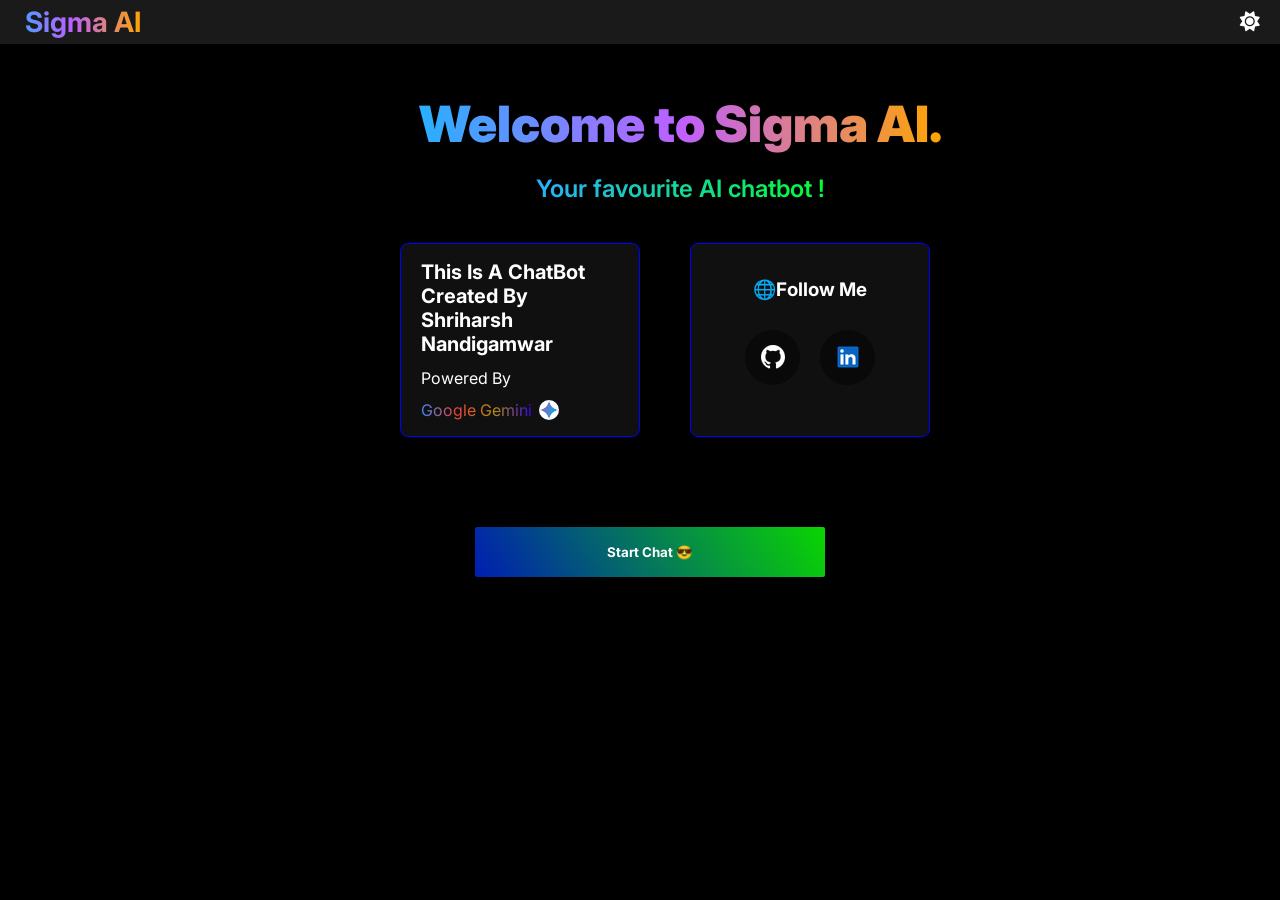
==== commit fc875a82: "Adding sum animation" ====
--- a/index.html
+++ b/index.html
@@ -4,7 +4,9 @@
   <head>
     <meta charset="UTF-8" />
     <meta name="viewport" content="width=device-width, initial-scale=1.0" />
+  </head>
     <title>Sigma AI</title>
+    <link rel="icon" href="./img/Gemini img.jpg" type="image/jpg">
     <!-- Linking Google fonts for icons -->
     <link
       rel="stylesheet"
@@ -22,10 +24,10 @@
       <div class="themes">
         <button id="mode">
           <div class="mode-icon1">
-            <i class="fa-solid fa-sun"></i>
+            <i title="Switch to Light-mode" class="fa-solid fa-sun"></i>
           </div>
           <div class="mode-icon2">
-            <i class="fa-solid fa-moon"></i>
+            <i title="Switch to Dark-mode" class="fa-solid fa-moon"></i>
           </div>
         </button>
       </div>
@@ -36,7 +38,7 @@
     <div class="d2"><h2 class="at">Your favourite AI chatbot !</h2></div>
 
     <div class="main">
-      <div class="card1">
+      <div id="c1" class="card1">
         <p class="heading">
           This is A ChatBot<br />
           Created By<br />
@@ -45,16 +47,16 @@
         <p>Powered By</p>
         <div class="g1">
           <p class="g">Google Gemini</p>
-          <img class="Gimg" src="./img/Gemini img.jpg" alt=" Gemini img" />
+          <img class="Gimg " src="./img/Gemini img.jpg" alt=" Gemini img" />
         </div>
       </div>
 
-      <div class="card1 card2">
-        <h3>Follow Me On</h3>
+      <div id="c2" class="card1 card2">
+        <h3>🌐Follow Me </h3>
         <div class="icon">
-          <a href="https://github.com/HarshNandigamwar" target="_blank">
+           <a href="https://github.com/HarshNandigamwar" target="_blank">
             <img src="/img/GIt.png" alt="" />
-          </a>
+          </a> 
           <a
             href="https://www.linkedin.com/in/shriharsh-nandigamwar-b106702b1?utm_source=share&utm_campaign=share_via&utm_content=profile&utm_medium=android_app"
             target="_blank"
--- a/style.css
+++ b/style.css
@@ -14,9 +14,11 @@
   background-color: black;
 }
 .head {
+  padding: 5px;
   display: flex;
   flex-direction: row;
   justify-content: space-between;
+  background-color: #1a1a1a;
 }
 .AName {
   font-size: 28px;
@@ -29,8 +31,8 @@
 }
 #mode {
   font-size: 20px;
-  color: rgb(255, 255, 255);
-  background-color: black;
+  color: #ffffff;
+  background-color: #1a1a1a;
   border: none;
   cursor: pointer;
 }
@@ -43,9 +45,12 @@
 }
 .mode-icon1 {
   display: block;
+  display: inline-block;
+  animation: rotate360 2s forwards;
 }
 .mode-icon2 {
   display: none;
+  animation: rotate360 2s forwards;
 }
 .d1 {
   display: flex;
@@ -97,6 +102,17 @@
   border-radius: 50px;
   height: 20px;
   width: 20px;
+
+  display: inline-block;
+  animation: rotate360 3s linear infinite;
+}
+@keyframes rotate360 {
+  from {
+    transform: rotate(0deg);
+  }
+  to {
+    transform: rotate(360deg);
+  }
 }
 .main {
   display: flex;
@@ -114,11 +130,10 @@
   display: flex;
   flex-direction: column;
   justify-content: end;
-  padding: 12px;
+  padding: 20px;
   gap: 12px;
   border-radius: 8px;
   border: 1.5px solid blue;
-
   color: #fff;
   justify-content: center;
   transition: all 0.2s linear;
@@ -163,11 +178,11 @@
   transition: all 0.3s linear;
 }
 a:hover img {
-  box-shadow: 2px white;
-  transform: scale(1.3);
+  box-shadow: 2px rgb(255, 255, 255);
+  transform: scale(1.2);
 }
 a:hover {
-  box-shadow: 0 0 20px rgb(255, 255, 255);
+  box-shadow: 0 0 10px rgb(255, 255, 255);
 }
 .chatBtn {
   margin-top: 90px;
